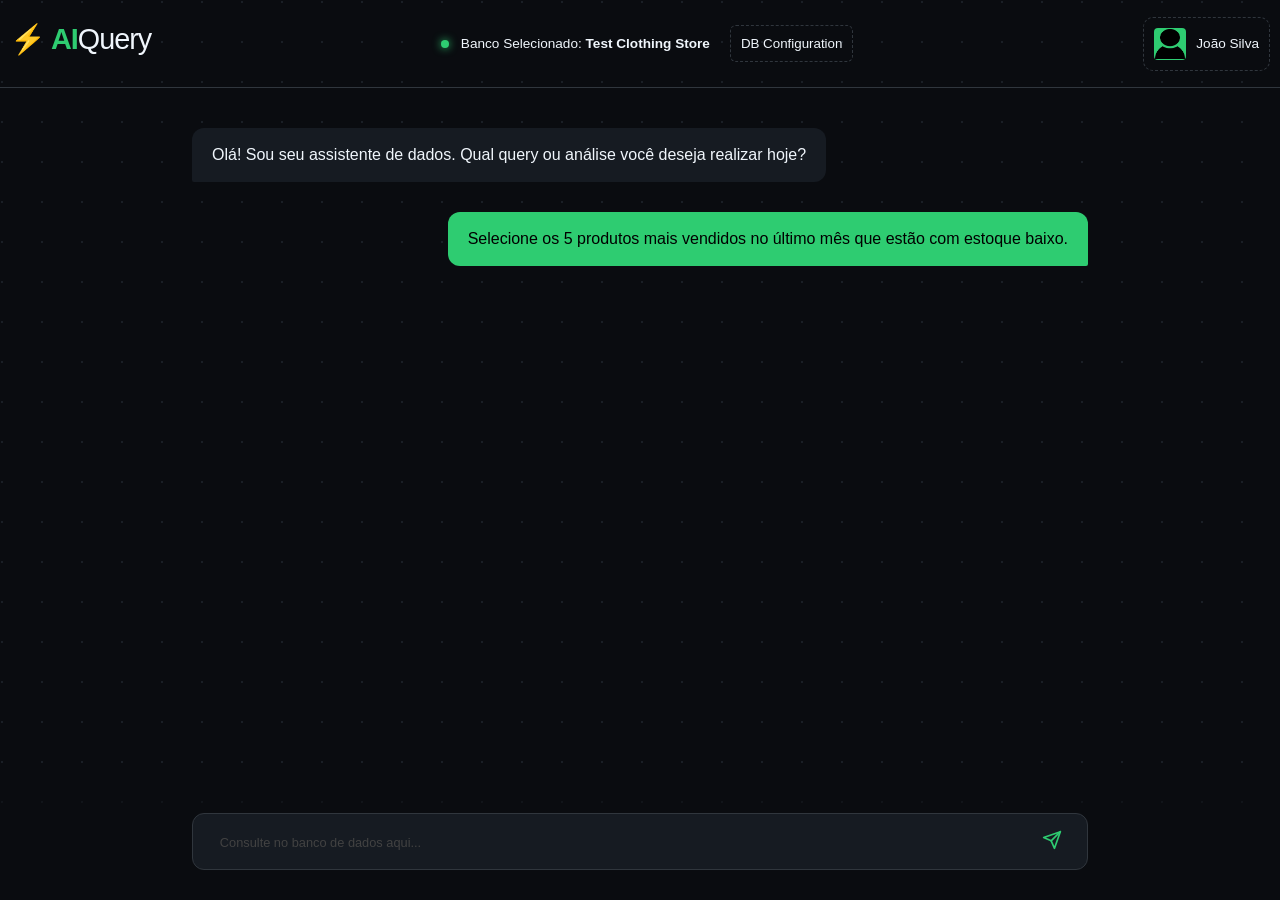
==== src/main/resources/templates/Pages/chat.html @ 765970fb "Front-end inicial implementation" ====
<!DOCTYPE html>
<html lang="pt-br">
    <head>
        <meta charset="UTF-8">
        <meta name="viewport" content="width=device-width, initial-scale=1.0">
        <title>AIQuery | Terminal de Consulta</title>
        <link rel="stylesheet" href="../../static/CSS/global-styles.css">
        <link rel="stylesheet" href="../../static/CSS/pages/chat.css">
        <link rel="stylesheet" href="../../static/CSS/Components/modal.css">
        <link rel="stylesheet" href="../../static/CSS/Components/settings-modal.css">
        <link rel="stylesheet" href="../../static/CSS/Components/input-group.css">
    </head>
    <body>
        <div class="app-container">

            <!-- Main Chat Area -->
            <main class="chat-area">

                <!--Header Area-->
                <header class="chat-header">
                    
                    <div class="logo">⚡ AI<span>Query</span></div>

                    <div class="status-db">
                        <div class="db-info"><span class="dot"></span> Banco Selecionado: <strong id="db-name">Test Clothing Store</strong></div>
                        <button class="db-settings" id="db-settings">DB Configuration</button>
                    </div>
                    
                    <div class="user-profile" id="user-profile">
                        <div class="avatar"><img src="../../static/imgs/avatar.png" alt=""></div>
                        <span id="user-name">João Silva</span>
                    </div>

                </header>

                <!--Messages Area-->
                <div class="messages" id="chat-messages">
                    <!-- Mensagem IA -->
                    <div class="message ai">
                        <div class="msg-content">
                            Olá! Sou seu assistente de dados. Qual query ou análise você deseja realizar hoje?
                        </div>
                    </div>

                    <!-- Mensagem Usuário -->
                    <div class="message user">
                        <div class="msg-content">
                            Selecione os 5 produtos mais vendidos no último mês que estão com estoque baixo.
                        </div>
                    </div>

                </div>

                <div class="input-container">
                    <div class="input-wrapper">
                        <input type="text" id="user-request" placeholder="">
                        <label for="user-request">Consulte no banco de dados aqui...</label>
                        <button class="send-btn">
                            <svg width="20" height="20" viewBox="0 0 24 24" fill="none" stroke="currentColor" stroke-width="2" stroke-linecap="round" stroke-linejoin="round"><line x1="22" y1="2" x2="11" y2="13"></line><polygon points="22 2 15 22 11 13 2 9 22 2"></polygon></svg>
                        </button>
                    </div>
                </div>

            </main>

        </div>

        <div class="modal" id="modal-db-settings">
            <div class="modal-content">

                <h1>DB Settings</h1>

                <span id="close-modal" class="close-modal">&times;</span>

                <form id="formDbSettings">

                    <div class="input-check">
                        <input type="checkbox" name="standard-bank" id="standard-bank">
                        <label for="standard-bank">Utilizar banco de dados de teste</label>
                    </div>

                    <div class="input-group">
                        <input type="text" name="db-url" id="db-url" placeholder="">
                        <label for="db-url">URL</label>
                    </div>

                    <div class="input-group">
                        <input type="text" name="db-user" id="db-user" placeholder="">
                        <label for="db-user">User</label>
                    </div>

                    <div class="input-group">
                        <input type="password" name="db-password" id="db-password" placeholder="">
                        <label for="db-password">Password</label>
                    </div>

                    <button type="submit">Salvar</button>

                </form>

            </div>
        </div>

        <div class="settings-modal" id="settings-modal">
            <ul class="settings-list">
                <li onclick="window.location.href='settings.html'">⛭ Settings</li>
                <li id="logOut">➜] Log out</li>
            </ul>
        </div>

        <script src="../../static/JS/Pages/chat.js"></script>
        <script type="module"  src="../../static/JS/Components/modal-dbConfiguration.js"></script>
        <script type="module"  src="../../static/JS/Components/modal-chat-settings.js"></script>

    </body>
</html>
---- src/main/resources/static/CSS/global-styles.css ----
:root {
    --bg-dark: #0a0c10;
    --sidebar-bg: #0d1117;
    --card-bg: #161b22;
    --dark-green: #343;
    --primary-green: #2ecc71;
    --secondary-green: #28a05a;
    --tertiary-green: rgba(44, 190, 105, 0.247);
    --light-green: #2ecc7067;
    --text-main: #f0f6fc;
    --text-dim: #8b949e;
    --border-color: #30363d;
    --code-bg: #010409;
}

* {
    box-sizing: border-box;
    margin: 0;
    padding: 0;
    font-family: 'Inter', sans-serif;
}

body {
    background-color: var(--bg-dark);
    background-image: radial-gradient(circle at 2px 2px, #1a1f26 1px, transparent 0);
    background-size: 40px 40px;
    color: var(--text-main);
    display: flex;
    justify-content: center;
    align-items: center;
    height: 100vh;
}

.logo {
    font-size: 1.8rem;
    font-weight: 800;
    color: var(--primary-green);
    letter-spacing: -1px;
    margin-bottom: 10px;
}

.logo span {
    color: var(--text-main);
    font-weight: 300;
}
---- src/main/resources/static/CSS/pages/chat.css ----
body {
    margin: 0;
    height: 100vh;
}

.chat-header {
    padding: 5px 10px;
    border-bottom: 1px solid var(--border-color);
    font-size: 0.85rem;
    display: flex;
    justify-content: space-between;
    align-items: center;
}

.app-container {
    display: flex;
    height: 100vh;
    width: 100vw;
}

.status-db {
    display: flex;
    justify-content: space-between;
    align-items: center;
    gap: 20px;
}

.db-settings {
    background: transparent;
    border: 1px dashed var(--border-color);
    color: var(--text-main);
    padding: 10px;
    border-radius: 6px;
    margin: 20px 0;
    cursor: pointer;
    transition: 0.3s;
}

.db-settings:hover {
    border-color: var(--primary-green);
    color: var(--primary-green);
}

.db-settings:active {

    border-color: var(--dark-green);

}

.avatar {
    width: 32px;
    height: 32px;
    background: var(--primary-green);
    color: #000;
    border-radius: 4px;
    display: flex;
    align-items: center;
    justify-content: center;
    font-weight: bold;
    font-size: 1.8rem;
}

.avatar img {
    width: 30px;
    height: 30px;
}

.user-profile {
    display: flex;
    align-items: center;
    gap: 10px;
    padding-top: 20px;
    cursor: pointer;
    padding: 10px 10px ;
    border: 1px dashed var(--border-color);
    border-radius: 10px;
}

.user-profile:hover {

    border-color: var(--primary-green);
    color: var(--primary-green);

}

.user-profile:active {

    border-color: var(--dark-green);

}

/* Área do Chat */
.chat-area {
    flex: 1;
    display: flex;
    flex-direction: column;
    position: relative;
}

.dot {
    height: 8px;
    width: 8px;
    background-color: var(--primary-green);
    border-radius: 50%;
    display: inline-block;
    margin-right: 8px;
    box-shadow: 0 0 8px var(--primary-green);
}

.messages {
    flex: 1;
    overflow-y: auto;
    padding: 40px 15% 100px 15%;
}

.message {
    margin-bottom: 30px;
    display: flex;
}

.msg-content {
    max-width: 85%;
    padding: 15px 20px;
    border-radius: 12px;
    line-height: 1.5;
}

.ai .msg-content {
    background: var(--card-bg);
    color: var(--text-main);
    border-bottom-left-radius: 2px;
}

.user {
    justify-content: flex-end;
}

.user .msg-content {
    background: var(--primary-green);
    color: #000;
    font-weight: 500;
    border-bottom-right-radius: 2px;
}

/* Input de Mensagem */
.input-container {
    position: absolute;
    bottom: 0;
    left: 50%;
    transform: translateX(-50%);
    width: 100%;
    padding: 30px 15%;
    background: linear-gradient(transparent, var(--bg-dark) 30%);
}

.input-wrapper {
    background: var(--card-bg);
    border: 1px solid var(--border-color);
    border-radius: 12px;
    display: flex;
    align-items: center;
    padding: 5px 15px;
    position: relative;
}

.input-wrapper input {
    flex: 1;
    background: transparent;
    border: none;
    color: white;
    padding: 15px;
    outline: none;
}

.input-wrapper label {
    display: block;
    font-size: 0.8rem;
    margin-bottom: 8px;
    color: var(--text-dim);
    position: absolute;
    top: 50%;
    left: 3%;
    transform: translateY(-50%);
    color: #424242;
    cursor: text;
}

.input-wrapper input:focus + label,
.input-wrapper input:not(:placeholder-shown) + label {
    transform: translateY(-235%);
    color: var(--primary-green);
    background-color: var(--card-bg);
    border-radius: 5px;
    border-top: 1px solid var(--border-color);
}

.send-btn {
    background: none;
    border: none;
    color: var(--primary-green);
    cursor: pointer;
    padding: 10px;
}

.send-btn:hover {
    color: var(--secondary-green);
    scale: 0.96;
}
---- src/main/resources/static/CSS/Components/modal.css ----
.modal {
    display: none;
    position: absolute;
    height: 100%;
    width: 100%;
    background-color: rgba(0, 0, 0, 0.4);
    justify-content: center;
    align-items: center;
    text-align: center;
}

.modal-content {
    background-color: var(--bg-dark);
    max-width: 50%;
    border-radius: 10px;
    padding: 30px;
    top: 50%;
    margin: 0 auto;
    transform: translateY(-50%);
    position: relative;
    animation: fade-in 0.5s ease-in-out;
}

.modal-content .close-modal {
    position: absolute;
    right: 20px;
    top: 20px;
    font-size: 30px;
    color: #666;
    cursor: pointer;
}

.modal-content .close-modal:hover {
    color: var(--secondary-green);
    scale: 1.07;
}
.modal-content h1 {
    margin-bottom: 20px;
}

.input-check {
    display: flex;
    align-items: center;
    gap: 12px;
    font-family: sans-serif;
    cursor: pointer;
    user-select: none;
    margin-bottom: 20px;
}

/* Esconde o checkbox original mas mantém acessível */
.input-check input[type="checkbox"] {
    position: absolute;
    opacity: 0;
    cursor: pointer;
    height: 0;
    width: 0;
}

/* Estiliza o label para parecer a caixa customizada antes do texto */
.input-check label {
    display: flex;
    align-items: center;
    cursor: pointer;
    position: relative;
    padding-left: 25px; /* Espaço para a nova caixa */
}

/* Cria a "caixa" do checkbox usando o ::before do label */
.input-check label::before {
    content: "";
    position: absolute;
    left: 0;
    height: 15px;
    width: 15px;
    background-color: #2f352f;
    border: 2px solid var(--primary-green);
    border-radius: 4px;
    transition: all 0.2s ease;
}

/* Estiliza o ícone de check (o "V") usando o ::after */
.input-check label::after {
    content: "";
    position: absolute;
    left: 7px;
    top: 3px;
    width: 6px;
    height: 10px;
    border: solid #000;
    border-width: 0 2.5px 2.5px 0;
    transform: rotate(45deg) scale(0); /* Começa invisível e pequeno */
    transition: transform 0.2s ease;
}

/* Quando o input estiver marcado (:checked) */
.input-check input:checked + label::before {
    background-color: var(--secondary-green); /* Cor de destaque */
    border-color: var(--secondary-green);
}

/* Mostra o ícone de check quando marcado */
.input-check input:checked + label::after {
    transform: rotate(45deg) scale(1);
}

/* Feedback visual ao passar o mouse */
.input-check:hover label::before {
    border-color: var(--secondary-green);
}

.modal .modal-content button {
    background-color: var(--primary-green);
    padding: 8px 12px;
    border: none;
    border-radius: 7px;
    color: #000;
    cursor: pointer;
    margin-top: 20px;
    font-size: 16px;
}

.modal .modal-content button:hover {
    background-color: var(--secondary-green);
}

@keyframes fade-in {
    
    0% {
        transform: translateY(calc(-50% + 100px));
        opacity: 0;
    }
    100% {
        transform: translateY(-50%);
        opacity: 1;
    }

}
---- src/main/resources/static/CSS/Components/settings-modal.css ----
.settings-modal {
    display: none;
    position: absolute;
    transform: translate(-50%, -50%);
    right: -50px;
    top: 120px;
    background-color: var(--bg-dark);
    padding: 10px;
    color: var(--primary-green);
    margin: 0;
    border-radius: 10px;
    border: 1px dashed var(--border-color);
}

.settings-list {
    list-style: none;
}

.settings-list li {
    cursor: pointer;
    padding: 10px;
    border-radius: 10px;
    margin-bottom: 5px;
}

.settings-list li:hover {
    background-color: var(--secondary-green);
}
---- src/main/resources/static/CSS/Components/input-group.css ----
*{

    transition: all 0.4s ease-in-out;

}

.input-group {
    margin-bottom: 20px;
    position: relative;
}

.input-group label {
    display: block;
    font-size: 0.8rem;
    margin-bottom: 8px;
    color: var(--text-dim);
    position: absolute;
    top: 14px;
    left: 5%;
    color: #424242;
}

.input-group input {
    width: 100%;
    background: #0d1117;
    border: 1px solid var(--border-color);
    border-radius: 6px;
    padding: 12px;
    color: white;
    transition: 0.3s;
}

.input-group input:disabled {
    background-color: #333; /* Cor mais escura */
    cursor: not-allowed;
    opacity: 0.5;
}


.input-group input:focus {
    outline: none;
    border-color: var(--primary-green);
    box-shadow: 0 0 0 2px rgba(46, 204, 113, 0.2);
}

.input-group input:focus + label,
.input-group input:not(:placeholder-shown) + label {
    transform: translateY(-125%);
    color: var(--primary-green);
    background-color: #0d1117;
    text-shadow: 1px 1px 1px var(--primary-green);
}
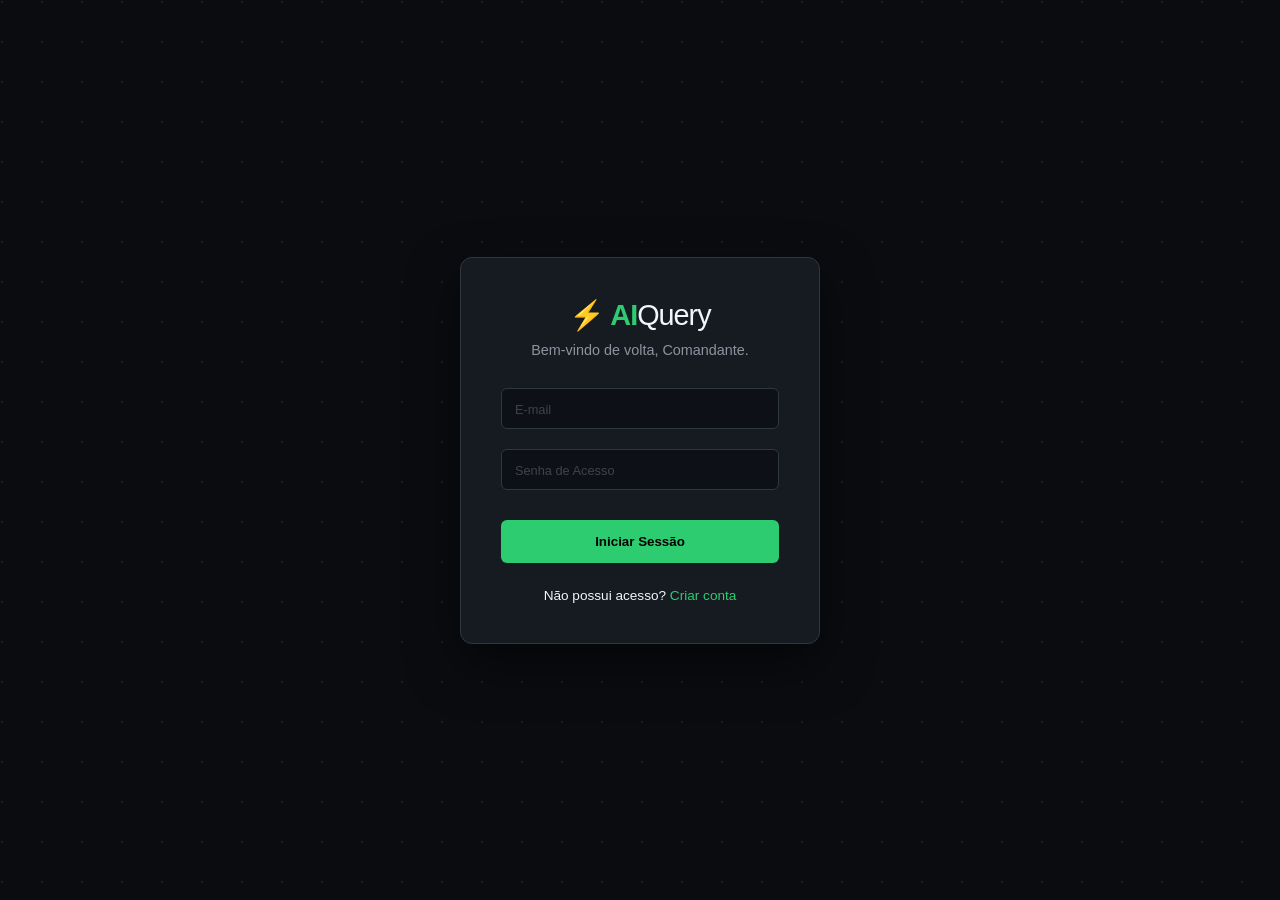
==== commit 3f0942c1: "Front: LogIn, SigIn and chat implementation" ====
--- a/src/main/resources/templates/Pages/chat.html
+++ b/src/main/resources/templates/Pages/chat.html
@@ -38,24 +38,37 @@
                     <!-- Mensagem IA -->
                     <div class="message ai">
                         <div class="msg-content">
-                            Olá! Sou seu assistente de dados. Qual query ou análise você deseja realizar hoje?
-                        </div>
-                    </div>
-
-                    <!-- Mensagem Usuário -->
-                    <div class="message user">
-                        <div class="msg-content">
-                            Selecione os 5 produtos mais vendidos no último mês que estão com estoque baixo.
+                            Olá! Sou seu assistente de dados. O que deseja que eu busque no seu banco de dados? Para a segurança do seu banco de dados, não salvamos nossas conversas. Sinta-se à vontade para perguntar o que quiser!
                         </div>
                     </div>
 
                 </div>
 
+                <!-- From Uiverse.io by june7011 --> 
+                <div class="radio-container">
+                    <input checked="" id="gen-2-5" data-version="gemini-2.5-flash" name="radio" class="gemini-option" type="radio" />
+                    <label for="gen-2-5">Gemini 2.5 flash</label>
+
+                    <input id="gen-2-5-lite" data-version="gemini-2.5-flash-lite" name="radio" class="gemini-option" type="radio" />
+                    <label for="gen-2-5-lite">Gemini 2.5 Flash Lite</label>
+
+                    <input id="gen-3-5" data-version="gemini-3.5-flash" name="radio" class="gemini-option" type="radio" />
+                    <label for="gen-3-5">Gemini 3.5 Flash</label>
+                    
+                    <input id="gen-3-1" data-version="gemini-3.1-flash-lite" name="radio" class="gemini-option" type="radio" />
+                    <label for="gen-3-1">Gemini 3.1 Flash Lite</label>
+
+                    <div class="glider-container">
+                        <div class="glider"></div>
+                    </div>
+                </div>
+
+
                 <div class="input-container">
                     <div class="input-wrapper">
                         <input type="text" id="user-request" placeholder="">
                         <label for="user-request">Consulte no banco de dados aqui...</label>
-                        <button class="send-btn">
+                        <button class="send-btn" id="send-btn">
                             <svg width="20" height="20" viewBox="0 0 24 24" fill="none" stroke="currentColor" stroke-width="2" stroke-linecap="round" stroke-linejoin="round"><line x1="22" y1="2" x2="11" y2="13"></line><polygon points="22 2 15 22 11 13 2 9 22 2"></polygon></svg>
                         </button>
                     </div>
@@ -108,9 +121,9 @@
             </ul>
         </div>
 
-        <script src="../../static/JS/Pages/chat.js"></script>
+        <script src="../../static/JS/Pages/chat/chat.js"></script>
         <script type="module"  src="../../static/JS/Components/modal-dbConfiguration.js"></script>
         <script type="module"  src="../../static/JS/Components/modal-chat-settings.js"></script>
-
+        <script type="module" src="../../static/JS/Pages/chat/talk.js"></script>
     </body>
 </html>
--- a/src/main/resources/static/CSS/pages/chat.css
+++ b/src/main/resources/static/CSS/pages/chat.css
@@ -71,7 +71,7 @@
     gap: 10px;
     padding-top: 20px;
     cursor: pointer;
-    padding: 10px 10px ;
+    padding: 10px 10px;
     border: 1px dashed var(--border-color);
     border-radius: 10px;
 }
@@ -123,6 +123,7 @@
     padding: 15px 20px;
     border-radius: 12px;
     line-height: 1.5;
+    overflow-x: auto;
 }
 
 .ai .msg-content {
@@ -137,7 +138,7 @@
 
 .user .msg-content {
     background: var(--primary-green);
-    color: #000;
+    color: var(--text-main);
     font-weight: 500;
     border-bottom-right-radius: 2px;
 }
@@ -185,8 +186,8 @@
     cursor: text;
 }
 
-.input-wrapper input:focus + label,
-.input-wrapper input:not(:placeholder-shown) + label {
+.input-wrapper input:focus+label,
+.input-wrapper input:not(:placeholder-shown)+label {
     transform: translateY(-235%);
     color: var(--primary-green);
     background-color: var(--card-bg);
@@ -207,3 +208,119 @@
     scale: 0.96;
 }
 
+/* From Uiverse.io by june7011 */
+.radio-container {
+    --primary-green-opacity: #2ecc702f;
+
+    /* change this according inputs count */
+    --total-radio: 3;
+    z-index: 1000;
+    display: flex;
+    flex-direction: column;
+    position: absolute;
+    left: 0;
+    bottom: 90px;
+    padding-left: 0.5rem;
+}
+
+.radio-container input {
+    cursor: pointer;
+    appearance: none;
+}
+
+.radio-container .glider-container {
+    position: absolute;
+    left: 0;
+    top: 0;
+    bottom: 0;
+    background: linear-gradient(0deg,
+            rgba(0, 0, 0, 0) 0%,
+            rgba(27, 27, 27, 1) 50%,
+            rgba(0, 0, 0, 0) 100%);
+    width: 1px;
+}
+
+.radio-container .glider-container .glider {
+    position: relative;
+    height: calc(100% / var(--total-radio));
+    width: 100%;
+    background: linear-gradient(0deg,
+            rgba(0, 0, 0, 0) 0%,
+            var(--main-color) 50%,
+            rgba(0, 0, 0, 0) 100%);
+    transition: transform 0.5s cubic-bezier(0.37, 1.95, 0.66, 0.56);
+}
+
+.radio-container .glider-container .glider::before {
+    content: "";
+    position: absolute;
+    height: 60%;
+    width: 1000%;
+    top: 40%;
+    transform: translateY(-50%);
+    background: var(--primary-green);
+    filter: blur(10px);
+}
+
+.radio-container .glider-container .glider::after {
+    content: "";
+    position: absolute;
+    left: 0;
+    height: 80%;
+    width: 150px;
+    background: linear-gradient(90deg,
+            var(--primary-green-opacity) 0%,
+            rgba(0, 0, 0, 0) 100%);
+}
+
+.radio-container label {
+    cursor: pointer;
+    padding: 1rem;
+    position: relative;
+    color: grey;
+    transition: all 0.3s ease-in-out;
+}
+
+.radio-container input:checked+label {
+    color: var(--primary-green);
+}
+
+.radio-container input:nth-of-type(1):checked~.glider-container .glider {
+    transform: translateY(0);
+}
+
+.radio-container input:nth-of-type(2):checked~.glider-container .glider {
+    transform: translateY(75%);
+}
+
+.radio-container input:nth-of-type(3):checked~.glider-container .glider {
+    transform: translateY(150%);
+}
+
+.radio-container input:nth-of-type(4):checked~.glider-container .glider {
+    transform: translateY(225%);
+}
+
+.radio-container input:nth-of-type(5):checked~.glider-container .glider {
+    transform: translateY(400%);
+}
+
+.radio-container input:nth-of-type(6):checked~.glider-container .glider {
+    transform: translateY(500%);
+}
+
+.radio-container input:nth-of-type(7):checked~.glider-container .glider {
+    transform: translateY(600%);
+}
+
+.radio-container input:nth-of-type(8):checked~.glider-container .glider {
+    transform: translateY(700%);
+}
+
+.radio-container input:nth-of-type(9):checked~.glider-container .glider {
+    transform: translateY(800%);
+}
+
+.radio-container input:nth-of-type(10):checked~.glider-container .glider {
+    transform: translateY(900%);
+}
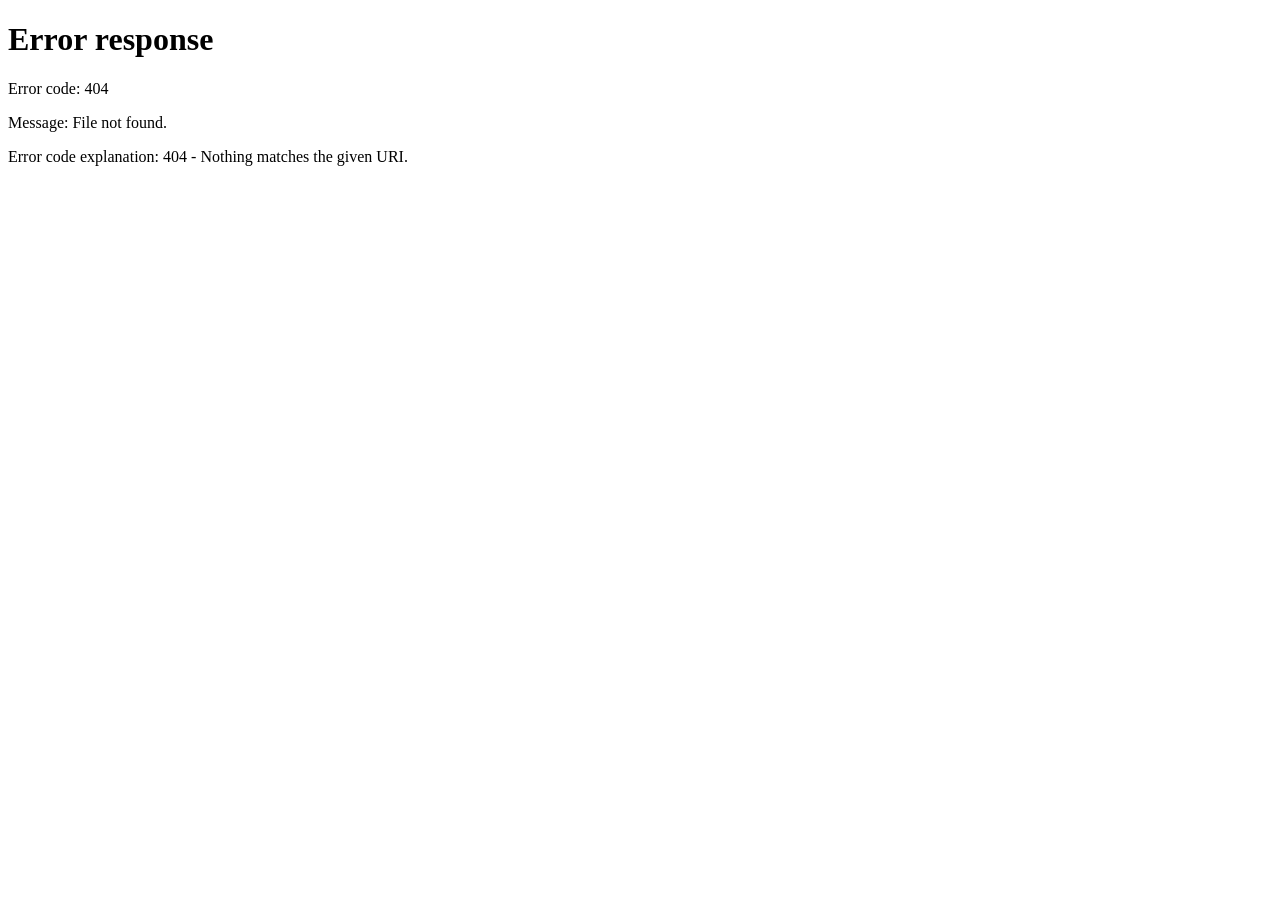
==== commit 5c6e93dc: "Changes in Update User Data Rotes" ====
--- a/src/main/resources/templates/Pages/chat.html
+++ b/src/main/resources/templates/Pages/chat.html
@@ -121,6 +121,7 @@
             </ul>
         </div>
 
+        <script type="module" src="../../static/JS/Pages/accessControl.js"></script>
         <script src="../../static/JS/Pages/chat/chat.js"></script>
         <script type="module"  src="../../static/JS/Components/modal-dbConfiguration.js"></script>
         <script type="module"  src="../../static/JS/Components/modal-chat-settings.js"></script>
--- a/src/main/resources/static/CSS/pages/chat.css
+++ b/src/main/resources/static/CSS/pages/chat.css
@@ -111,6 +111,15 @@
     flex: 1;
     overflow-y: auto;
     padding: 40px 15% 100px 15%;
+    &::-webkit-scrollbar {
+        display: none;
+    }
+
+    /* Para Firefox */
+    scrollbar-width: none;
+
+    /* Para Internet Explorer e Edge antigo */
+    -ms-overflow-style: none;
 }
 
 .message {
@@ -124,6 +133,15 @@
     border-radius: 12px;
     line-height: 1.5;
     overflow-x: auto;
+    &::-webkit-scrollbar {
+        display: none;
+    }
+
+    /* Para Firefox */
+    scrollbar-width: none;
+
+    /* Para Internet Explorer e Edge antigo */
+    -ms-overflow-style: none;
 }
 
 .ai .msg-content {
@@ -206,6 +224,147 @@
 .send-btn:hover {
     color: var(--secondary-green);
     scale: 0.96;
+}
+
+/* From Uiverse.io by Li-Deheng */
+.loader {
+  display: flex;
+  justify-content: center;
+  align-items: center;
+  --color: hsl(0, 0%, 87%);
+  --animation: 2s ease-in-out infinite;
+}
+
+.loader .circle {
+  display: flex;
+  align-items: center;
+  justify-content: center;
+  position: relative;
+  width: 20px;
+  height: 20px;
+  border: solid 2px var(--color);
+  border-radius: 50%;
+  margin: 0 10px;
+  background-color: transparent;
+  animation: circle-keys var(--animation);
+}
+
+.loader .circle .dot {
+  position: absolute;
+  transform: translate(-50%, -50%);
+  width: 16px;
+  height: 16px;
+  border-radius: 50%;
+  background-color: var(--color);
+  animation: dot-keys var(--animation);
+}
+
+.loader .circle .outline {
+  position: absolute;
+  transform: translate(-50%, -50%);
+  width: 20px;
+  height: 20px;
+  border-radius: 50%;
+  animation: outline-keys var(--animation);
+}
+
+.circle:nth-child(2) {
+  animation-delay: 0.3s;
+}
+
+.circle:nth-child(3) {
+  animation-delay: 0.6s;
+}
+
+.circle:nth-child(4) {
+  animation-delay: 0.9s;
+}
+
+.circle:nth-child(5) {
+  animation-delay: 1.2s;
+}
+
+.circle:nth-child(2) .dot {
+  animation-delay: 0.3s;
+}
+
+.circle:nth-child(3) .dot {
+  animation-delay: 0.6s;
+}
+
+.circle:nth-child(4) .dot {
+  animation-delay: 0.9s;
+}
+
+.circle:nth-child(5) .dot {
+  animation-delay: 1.2s;
+}
+
+.circle:nth-child(1) .outline {
+  animation-delay: 0.9s;
+}
+
+.circle:nth-child(2) .outline {
+  animation-delay: 1.2s;
+}
+
+.circle:nth-child(3) .outline {
+  animation-delay: 1.5s;
+}
+
+.circle:nth-child(4) .outline {
+  animation-delay: 1.8s;
+}
+
+.circle:nth-child(5) .outline {
+  animation-delay: 2.1s;
+}
+
+@keyframes circle-keys {
+  0% {
+    transform: scale(1);
+    opacity: 1;
+  }
+
+  50% {
+    transform: scale(1.5);
+    opacity: 0.5;
+  }
+
+  100% {
+    transform: scale(1);
+    opacity: 1;
+  }
+}
+
+@keyframes dot-keys {
+  0% {
+    transform: scale(1);
+  }
+
+  50% {
+    transform: scale(0);
+  }
+
+  100% {
+    transform: scale(1);
+  }
+}
+
+@keyframes outline-keys {
+  0% {
+    transform: scale(0);
+    outline: solid 20px var(--color);
+    outline-offset: 0;
+    opacity: 1;
+  }
+
+  100% {
+    transform: scale(1);
+    outline: solid 0 transparent;
+    outline-offset: 20px;
+    opacity: 0;
+  }
 }
 
 /* From Uiverse.io by june7011 */
@@ -323,4 +482,4 @@
 
 .radio-container input:nth-of-type(10):checked~.glider-container .glider {
     transform: translateY(900%);
-}+}
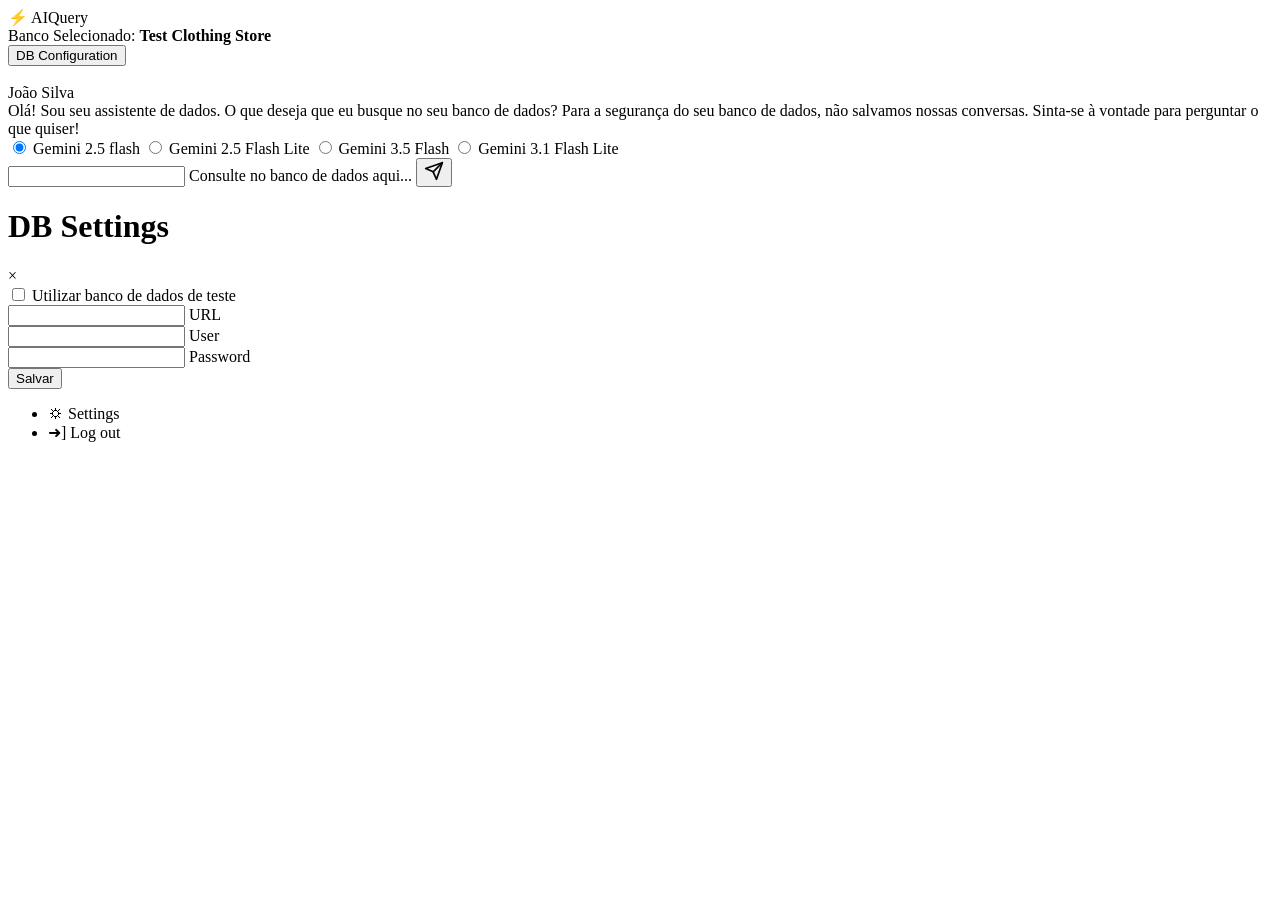
==== commit 56a7d0ce: "Refatoring JWT with User ID" ====
--- a/src/main/resources/templates/Pages/chat.html
+++ b/src/main/resources/templates/Pages/chat.html
@@ -4,11 +4,11 @@
         <meta charset="UTF-8">
         <meta name="viewport" content="width=device-width, initial-scale=1.0">
         <title>AIQuery | Terminal de Consulta</title>
-        <link rel="stylesheet" href="../../static/CSS/global-styles.css">
-        <link rel="stylesheet" href="../../static/CSS/pages/chat.css">
-        <link rel="stylesheet" href="../../static/CSS/Components/modal.css">
-        <link rel="stylesheet" href="../../static/CSS/Components/settings-modal.css">
-        <link rel="stylesheet" href="../../static/CSS/Components/input-group.css">
+        <link rel="stylesheet" href="/CSS/global-styles.css">
+        <link rel="stylesheet" href="/CSS/pages/chat.css">
+        <link rel="stylesheet" href="/CSS/Components/modal.css">
+        <link rel="stylesheet" href="/CSS/Components/settings-modal.css">
+        <link rel="stylesheet" href="/CSS/Components/input-group.css">
     </head>
     <body>
         <div class="app-container">
@@ -27,7 +27,7 @@
                     </div>
                     
                     <div class="user-profile" id="user-profile">
-                        <div class="avatar"><img src="../../static/imgs/avatar.png" alt=""></div>
+                        <div class="avatar"><img src="/imgs/avatar.png" alt=""></div>
                         <span id="user-name">João Silva</span>
                     </div>
 
@@ -116,15 +116,15 @@
 
         <div class="settings-modal" id="settings-modal">
             <ul class="settings-list">
-                <li onclick="window.location.href='settings.html'">⛭ Settings</li>
+                <li onclick="window.location.href='/settings'">⛭ Settings</li>
                 <li id="logOut">➜] Log out</li>
             </ul>
         </div>
 
-        <script type="module" src="../../static/JS/Pages/accessControl.js"></script>
-        <script src="../../static/JS/Pages/chat/chat.js"></script>
-        <script type="module"  src="../../static/JS/Components/modal-dbConfiguration.js"></script>
-        <script type="module"  src="../../static/JS/Components/modal-chat-settings.js"></script>
-        <script type="module" src="../../static/JS/Pages/chat/talk.js"></script>
+        <script type="module" src="/JS/Pages/accessControl.js"></script>
+        <script src="/JS/Pages/chat/chat.js"></script>
+        <script type="module"  src="/JS/Components/modal-dbConfiguration.js"></script>
+        <script type="module"  src="/JS/Components/modal-chat-settings.js"></script>
+        <script type="module" src="/JS/Pages/chat/talk.js"></script>
     </body>
 </html>
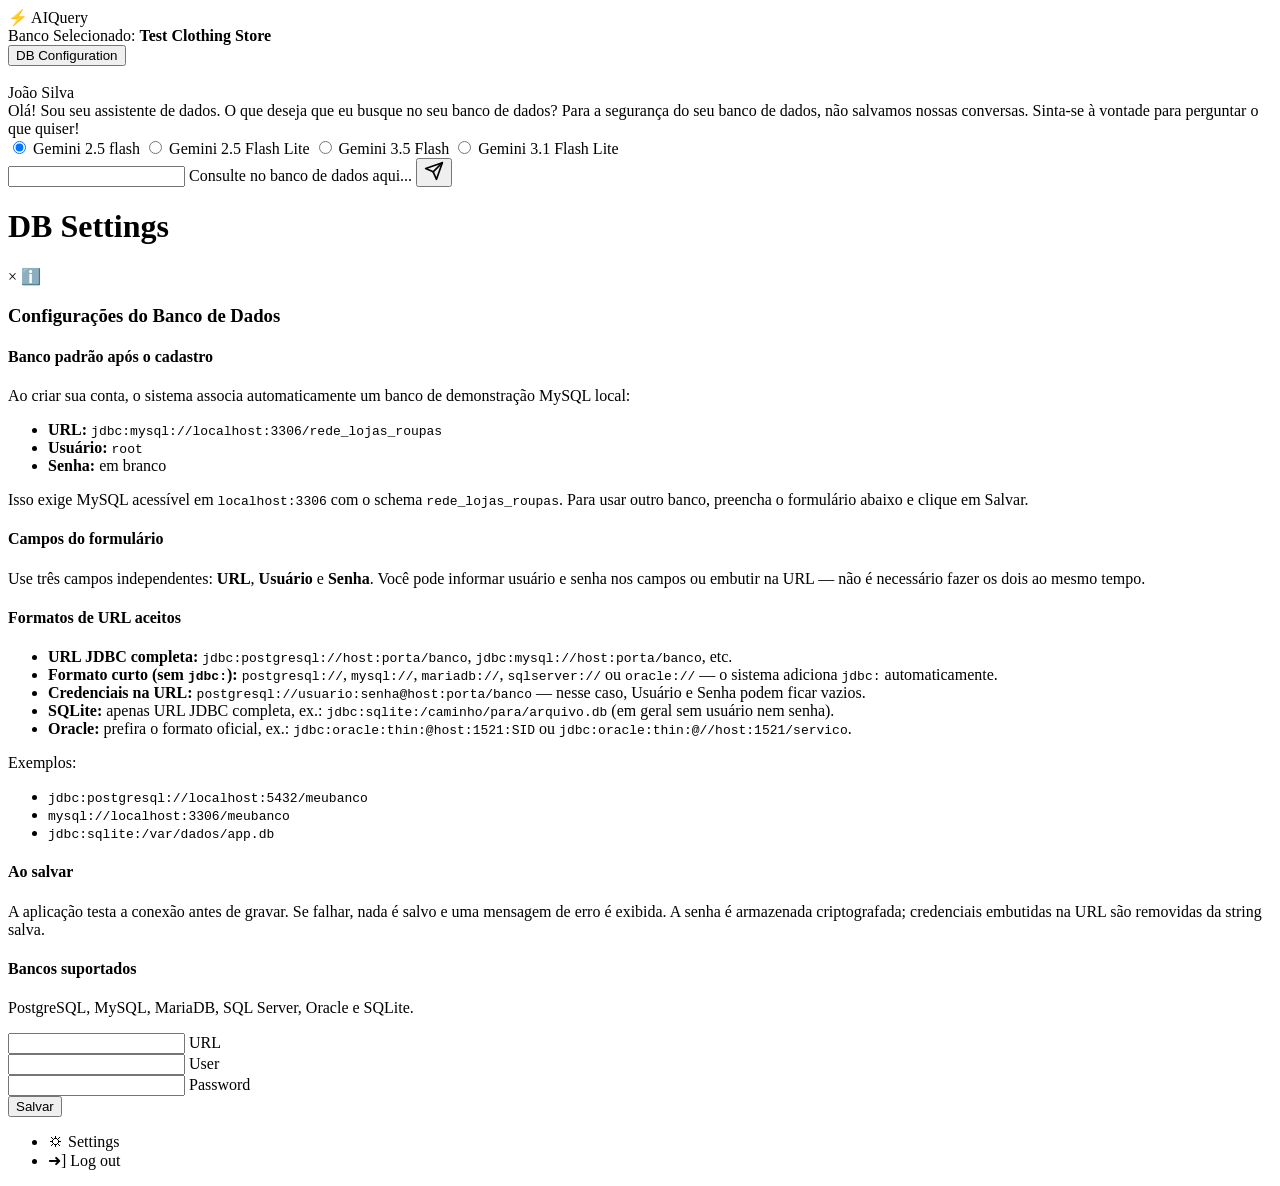
==== commit 6b0a0e0c: "Implementation of DB Dependencies and Front-end Compontents Changes" ====
--- a/src/main/resources/templates/Pages/chat.html
+++ b/src/main/resources/templates/Pages/chat.html
@@ -9,6 +9,7 @@
         <link rel="stylesheet" href="/CSS/Components/modal.css">
         <link rel="stylesheet" href="/CSS/Components/settings-modal.css">
         <link rel="stylesheet" href="/CSS/Components/input-group.css">
+        <link rel="stylesheet" href="/CSS/Components/message-box.css">
     </head>
     <body>
         <div class="app-container">
@@ -83,14 +84,59 @@
 
                 <h1>DB Settings</h1>
 
+                <div class="message-box" id="message"></div>
+
                 <span id="close-modal" class="close-modal">&times;</span>
+                <span id="info-tooltip" role="button" tabindex="0" aria-describedby="tooltip-info-modal" title="Passe o mouse para ver as instruções">ℹ️</span>
+
+                <div class="tooltip" id="tooltip-info-modal" aria-hidden="true">
+                    <h3>Configurações do Banco de Dados</h3>
+
+                    <section>
+                        <h4>Banco padrão após o cadastro</h4>
+                        <p>Ao criar sua conta, o sistema associa automaticamente um banco de demonstração MySQL local:</p>
+                        <ul>
+                            <li><strong>URL:</strong> <code>jdbc:mysql://localhost:3306/rede_lojas_roupas</code></li>
+                            <li><strong>Usuário:</strong> <code>root</code></li>
+                            <li><strong>Senha:</strong> em branco</li>
+                        </ul>
+                        <p>Isso exige MySQL acessível em <code>localhost:3306</code> com o schema <code>rede_lojas_roupas</code>. Para usar outro banco, preencha o formulário abaixo e clique em Salvar.</p>
+                    </section>
+
+                    <section>
+                        <h4>Campos do formulário</h4>
+                        <p>Use três campos independentes: <strong>URL</strong>, <strong>Usuário</strong> e <strong>Senha</strong>. Você pode informar usuário e senha nos campos ou embutir na URL — não é necessário fazer os dois ao mesmo tempo.</p>
+                    </section>
+
+                    <section>
+                        <h4>Formatos de URL aceitos</h4>
+                        <ul>
+                            <li><strong>URL JDBC completa:</strong> <code>jdbc:postgresql://host:porta/banco</code>, <code>jdbc:mysql://host:porta/banco</code>, etc.</li>
+                            <li><strong>Formato curto (sem <code>jdbc:</code>):</strong> <code>postgresql://</code>, <code>mysql://</code>, <code>mariadb://</code>, <code>sqlserver://</code> ou <code>oracle://</code> — o sistema adiciona <code>jdbc:</code> automaticamente.</li>
+                            <li><strong>Credenciais na URL:</strong> <code>postgresql://usuario:senha@host:porta/banco</code> — nesse caso, Usuário e Senha podem ficar vazios.</li>
+                            <li><strong>SQLite:</strong> apenas URL JDBC completa, ex.: <code>jdbc:sqlite:/caminho/para/arquivo.db</code> (em geral sem usuário nem senha).</li>
+                            <li><strong>Oracle:</strong> prefira o formato oficial, ex.: <code>jdbc:oracle:thin:@host:1521:SID</code> ou <code>jdbc:oracle:thin:@//host:1521/servico</code>.</li>
+                        </ul>
+                        <p class="tooltip-examples-title">Exemplos:</p>
+                        <ul class="tooltip-examples">
+                            <li><code>jdbc:postgresql://localhost:5432/meubanco</code></li>
+                            <li><code>mysql://localhost:3306/meubanco</code></li>
+                            <li><code>jdbc:sqlite:/var/dados/app.db</code></li>
+                        </ul>
+                    </section>
+
+                    <section>
+                        <h4>Ao salvar</h4>
+                        <p>A aplicação testa a conexão antes de gravar. Se falhar, nada é salvo e uma mensagem de erro é exibida. A senha é armazenada criptografada; credenciais embutidas na URL são removidas da string salva.</p>
+                    </section>
+
+                    <section>
+                        <h4>Bancos suportados</h4>
+                        <p>PostgreSQL, MySQL, MariaDB, SQL Server, Oracle e SQLite.</p>
+                    </section>
+                </div>
 
                 <form id="formDbSettings">
-
-                    <div class="input-check">
-                        <input type="checkbox" name="standard-bank" id="standard-bank">
-                        <label for="standard-bank">Utilizar banco de dados de teste</label>
-                    </div>
 
                     <div class="input-group">
                         <input type="text" name="db-url" id="db-url" placeholder="">
@@ -124,7 +170,10 @@
         <script type="module" src="/JS/Pages/accessControl.js"></script>
         <script src="/JS/Pages/chat/chat.js"></script>
         <script type="module"  src="/JS/Components/modal-dbConfiguration.js"></script>
+        <script type="module" src="/JS/Pages/chat/tooltip.js"></script>
         <script type="module"  src="/JS/Components/modal-chat-settings.js"></script>
         <script type="module" src="/JS/Pages/chat/talk.js"></script>
+        <script type="module" src="/JS/Pages/chat/updateDB.js"></script>
+        
     </body>
 </html>
